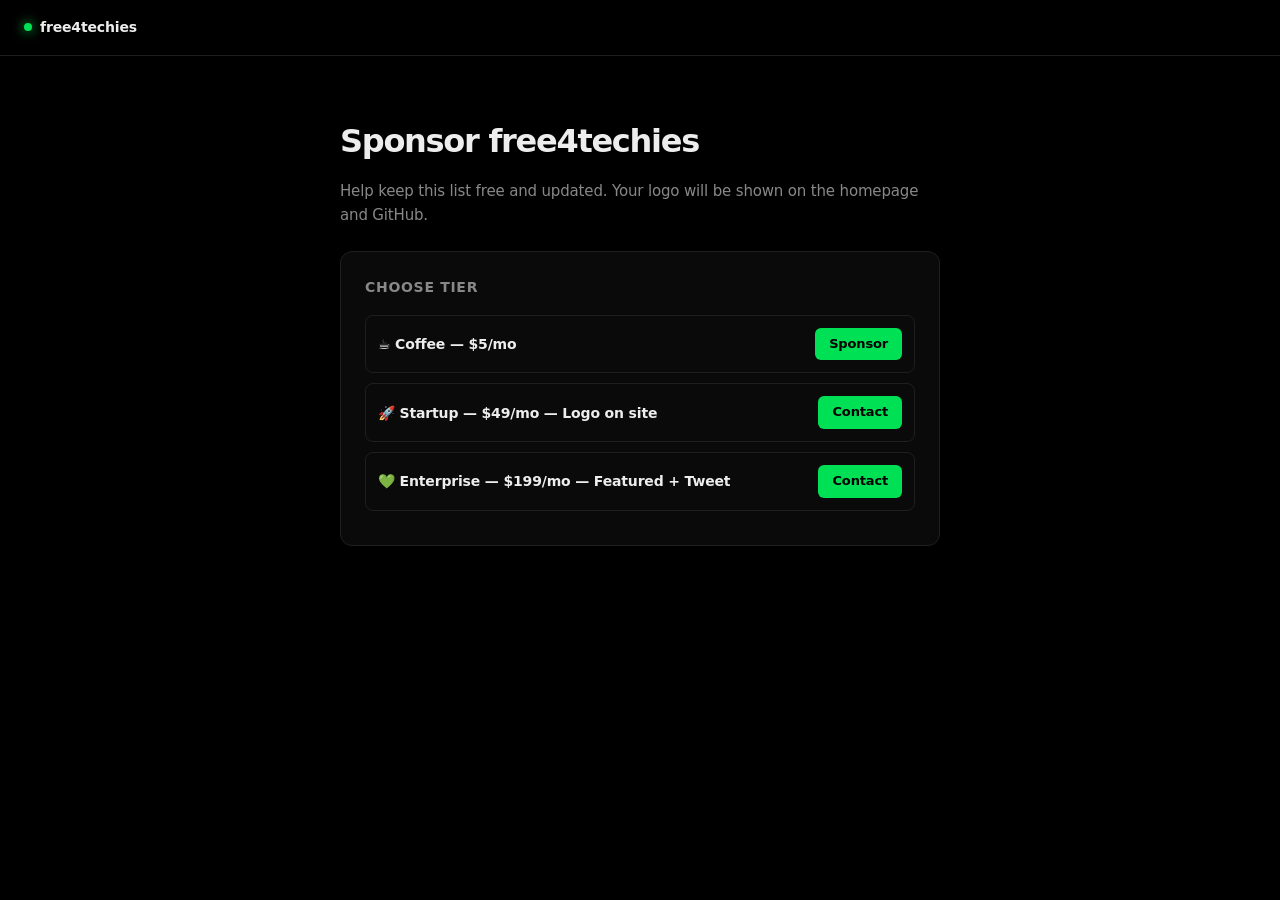
==== sponsor/index.html @ c585a508 "Made a huge change Added modular code. Restyled the site. Added search features, Added SVG icons. Pa" ====
<!DOCTYPE html>
<html lang="en">

<head>
    <meta charset="utf-8">
    <link rel="stylesheet" href="../css/main.css">
    <meta name="viewport" content="width=device-width, initial-scale=1.0">
    <title>Sponsor — free4techies</title>
</head>

<body>
    <header><a href="/" class="logo"><span class="logo-dot"></span> free4techies</a></header>
    <div class="sponsor-page">
        <h1>Sponsor free4techies</h1>
        <p>Help keep this list free and updated. Your logo will be shown on the homepage and GitHub.</p>
        <div class="sponsor-card">
            <h2>Choose tier</h2>
            <div class="tier"><b>☕ Coffee — $5/mo</b><a href="https://github.com/sponsors/YOU">Sponsor</a></div>
            <div class="tier"><b>🚀 Startup — $49/mo — Logo on site</b><a href="mailto:you@mail.com">Contact</a></div>
            <div class="tier"><b>💚 Enterprise — $199/mo — Featured + Tweet</b><a href="mailto:you@mail.com">Contact</a>
            </div>
        </div>
    </div>
</body>

</html>
---- css/main.css ----
* {
  margin: 0;
  padding: 0;
  box-sizing: border-box;
}

html {
  scroll-behavior: smooth;
}

body {
  font-family: "Inter", system-ui, sans-serif;
  background: #000000;
  color: #ededed;
  -webkit-font-smoothing: antialiased;
  letter-spacing: -0.01em;
  line-height: 1.6;
}

a {
  text-decoration: none;
  color: inherit;
}

header {
  height: 56px;
  display: flex;
  justify-content: space-between;
  align-items: center;
  padding: 0 24px;
  border-bottom: 1px solid #1f1f1f;
  position: sticky;
  top: 0;
  z-index: 20;
  background: rgba(0, 0, 0, 0.8);
  backdrop-filter: blur(16px);
}
header .header-left {
  display: flex;
  align-items: center;
  gap: 28px;
}
header .logo {
  font-weight: 700;
  font-size: 14px;
  display: flex;
  align-items: center;
  gap: 8px;
}
header .logo .logo-dot {
  width: 8px;
  height: 8px;
  background: #00E054;
  border-radius: 50%;
  box-shadow: 0 0 12px #00E054;
}
header .search-wrap {
  position: relative;
  display: flex;
  align-items: center;
}
header .search-wrap input {
  width: 280px;
  height: 32px;
  background: #0a0a0a;
  border: 1px solid #1f1f1f;
  border-radius: 6px;
  padding: 0 32px 0 12px;
  color: #ededed;
  font-size: 13px;
  outline: none;
}
header .search-wrap input:focus {
  border-color: #2a2a2a;
  background: #111111;
}
header .search-wrap input::-moz-placeholder {
  color: #666;
}
header .search-wrap input::placeholder {
  color: #666;
}
header .search-wrap .search-kbd {
  position: absolute;
  right: 8px;
  font-family: "Geist Mono", ui-monospace, monospace;
  font-size: 10px;
  color: #666;
  border: 1px solid #1f1f1f;
  border-radius: 4px;
  padding: 2px 5px;
  background: #111111;
  display: flex;
  justify-items: center;
  justify-content: center;
}
@media (max-width: 550px) {
  header .search-wrap {
    display: none;
  }
}
header .header-right {
  display: flex;
  gap: 16px;
  align-items: center;
}
header .nav-link {
  font-size: 13px;
  color: #888;
  font-weight: 500;
}
header .nav-link:hover {
  color: #ededed;
}
header .nav-link--primary {
  background: #ededed;
  color: #000;
  padding: 6px 12px;
  border-radius: 6px;
  font-weight: 600;
}
header .nav-link--primary:hover {
  background: #fff;
}
@media (max-width: 900px) {
  header {
    padding: 0 16px;
  }
  header .search-wrap input {
    width: 160px;
  }
}

#table-of-content {
  width: 220px;
  min-width: 220px;
  padding: 24px 16px 24px 24px;
  position: sticky;
  top: 56px;
  height: calc(100vh - 56px);
  overflow-y: auto;
  border-right: 1px solid #1f1f1f;
}
#table-of-content .toc-head {
  display: flex;
  justify-content: space-between;
  margin-bottom: 16px;
}
#table-of-content .toc-head h2 {
  font-size: 11px;
  text-transform: uppercase;
  letter-spacing: 0.08em;
  color: #888;
  font-weight: 600;
}
#table-of-content .toc-head #toc-count {
  font-family: "Geist Mono", ui-monospace, monospace;
  font-size: 11px;
  color: #666;
}
#table-of-content ol {
  list-style: none;
}
#table-of-content li {
  margin-bottom: 2px;
}
#table-of-content a {
  display: flex;
  justify-content: space-between;
  padding: 6px 8px;
  border-radius: 6px;
  color: #888;
  font-size: 13px;
}
#table-of-content a:hover {
  background: #0a0a0a;
  color: #ededed;
}
#table-of-content a.active {
  background: #111111;
  color: #ededed;
  border: 1px solid #1f1f1f;
}
#table-of-content a .toc-num {
  font-family: "Geist Mono", ui-monospace, monospace;
  font-size: 11px;
  color: #666;
}
@media (max-width: 900px) {
  #table-of-content {
    display: none;
  }
}

#main-content {
  flex: 1;
  padding: 32px 40px;
  min-width: 0;
}
#main-content .hero {
  margin-bottom: 32px;
  padding-bottom: 24px;
  border-bottom: 1px solid #1f1f1f;
}
#main-content .hero h1 {
  font-size: 28px;
  font-weight: 700;
  letter-spacing: -0.03em;
  line-height: 1.1;
  margin-bottom: 8px;
}
#main-content .hero p {
  font-size: 14px;
  color: #888;
}
#main-content h3 {
  font-size: 13px;
  font-weight: 600;
  text-transform: uppercase;
  color: #888;
  margin: 40px 0 12px;
  display: flex;
  align-items: center;
  gap: 10px;
}
#main-content h3::before {
  content: "";
  width: 16px;
  height: 1px;
  background: #2a2a2a;
}
#main-content h3 .copy-btn {
  margin-left: 8px;
  opacity: 0;
  transition: 0.15s;
  border: 1px solid #1f1f1f;
  background: #111111;
  border-radius: 5px;
  padding: 2px 6px;
  font-size: 11px;
  font-family: "Geist Mono", ui-monospace, monospace;
  color: #888;
  cursor: pointer;
}
#main-content h3:hover .copy-btn {
  opacity: 1;
}
#main-content ul {
  list-style: none;
  border: 1px solid #1f1f1f;
  border-radius: 8px;
  overflow: hidden;
  background: #0a0a0a;
}
#main-content li {
  display: flex;
  justify-content: space-between;
  gap: 12px;
  padding: 12px 16px;
  font-size: 13.5px;
  border-bottom: 1px solid #1f1f1f;
}
#main-content li:last-child {
  border-bottom: none;
}
#main-content li:hover {
  background: #111111;
}
#main-content li a {
  color: #ededed;
  font-weight: 500;
}
#main-content li a:hover {
  color: #00E054;
  text-decoration: underline;
  text-underline-offset: 3px;
}
#main-content li .desc {
  color: #888;
}
#main-content li .ext {
  color: #666;
  font-size: 12px;
}
@media (max-width: 900px) {
  #main-content {
    padding: 20px 16px;
  }
  #main-content .hero h1 {
    font-size: 22px;
  }
}

.ads-card {
  max-width: 1200px;
  margin: 16px auto;
  padding: 12px;
  border: 1px dashed #1f1f1f;
  border-radius: 8px;
  background: #0a0a0a;
  text-align: center;
  color: #666;
  font-size: 12px;
  font-family: "Geist Mono", ui-monospace, monospace;
}
.ads-card span {
  border: 1px solid #1f1f1f;
  padding: 1px 6px;
  border-radius: 4px;
  margin-right: 8px;
  font-size: 10px;
}

.sponsor-page {
  max-width: 640px;
  margin: 60px auto;
  padding: 0 20px;
}
.sponsor-page h1 {
  font-size: 32px;
  letter-spacing: -0.04em;
  margin-bottom: 12px;
}
.sponsor-page p {
  color: #888;
  font-size: 15px;
  margin-bottom: 24px;
  line-height: 1.6;
}
.sponsor-page .sponsor-card {
  background: #0a0a0a;
  border: 1px solid #1f1f1f;
  border-radius: 12px;
  padding: 24px;
  margin-top: 24px;
}
.sponsor-page .sponsor-card h2 {
  font-size: 14px;
  margin-bottom: 16px;
  text-transform: uppercase;
  letter-spacing: 0.05em;
  color: #888;
}
.sponsor-page .sponsor-card .tier {
  display: flex;
  justify-content: space-between;
  align-items: center;
  padding: 12px;
  border: 1px solid #1f1f1f;
  border-radius: 8px;
  margin-bottom: 10px;
}
.sponsor-page .sponsor-card .tier:hover {
  border-color: #2a2a2a;
  background: #111111;
}
.sponsor-page .sponsor-card .tier b {
  font-size: 14px;
}
.sponsor-page .sponsor-card .tier a {
  background: #00E054;
  color: #000;
  padding: 6px 14px;
  border-radius: 6px;
  font-weight: 600;
  font-size: 13px;
}
.sponsor-page .sponsor-card .tier a:hover {
  background: #00c94b;
}

main {
  display: flex;
}/*# sourceMappingURL=main.css.map */
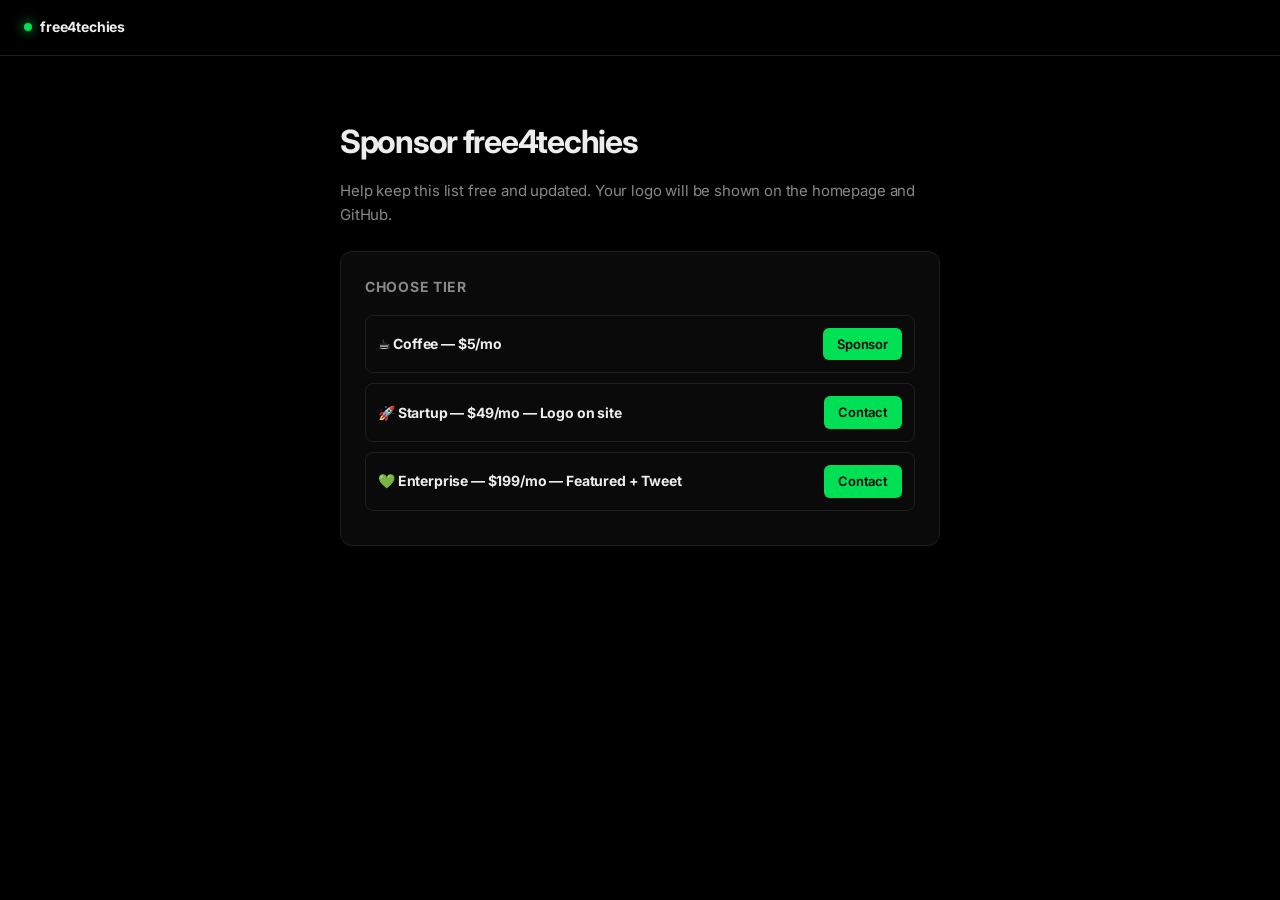
==== commit 374c6073: "Added SEO tags for sponsor me page" ====
--- a/sponsor/index.html
+++ b/sponsor/index.html
@@ -6,6 +6,18 @@
     <link rel="stylesheet" href="../css/main.css">
     <meta name="viewport" content="width=device-width, initial-scale=1.0">
     <title>Sponsor — free4techies</title>
+    <meta name="description" content="Catalog for all free coding resources among all fields." />
+    <link rel="preconnect" href="https://fonts.googleapis.com">
+    <link
+        href="https://fonts.googleapis.com/css2?family=Inter:wght@400;500;600;700&family=Geist+Mono:wght@400;500&display=swap"
+        rel="stylesheet">
+    <link rel="stylesheet" href="css/main.css">
+    <meta property='og:title' content="free4techies" />
+    <meta name="twitter:card" content="summary_large_card" />
+    <meta name="twitter:title" content="free4techies" />
+    <meta name="twitter:description" content="Catalog for all free coding resources among all fields.t" />
+    <meta name="keywords"
+        content="Free, Free4Devs, Free4Techies, Free Tools, Free AI, Free Hosting, Free Database, coding, essential coding tools, must have tools, coding tools">
 </head>
 
 <body>
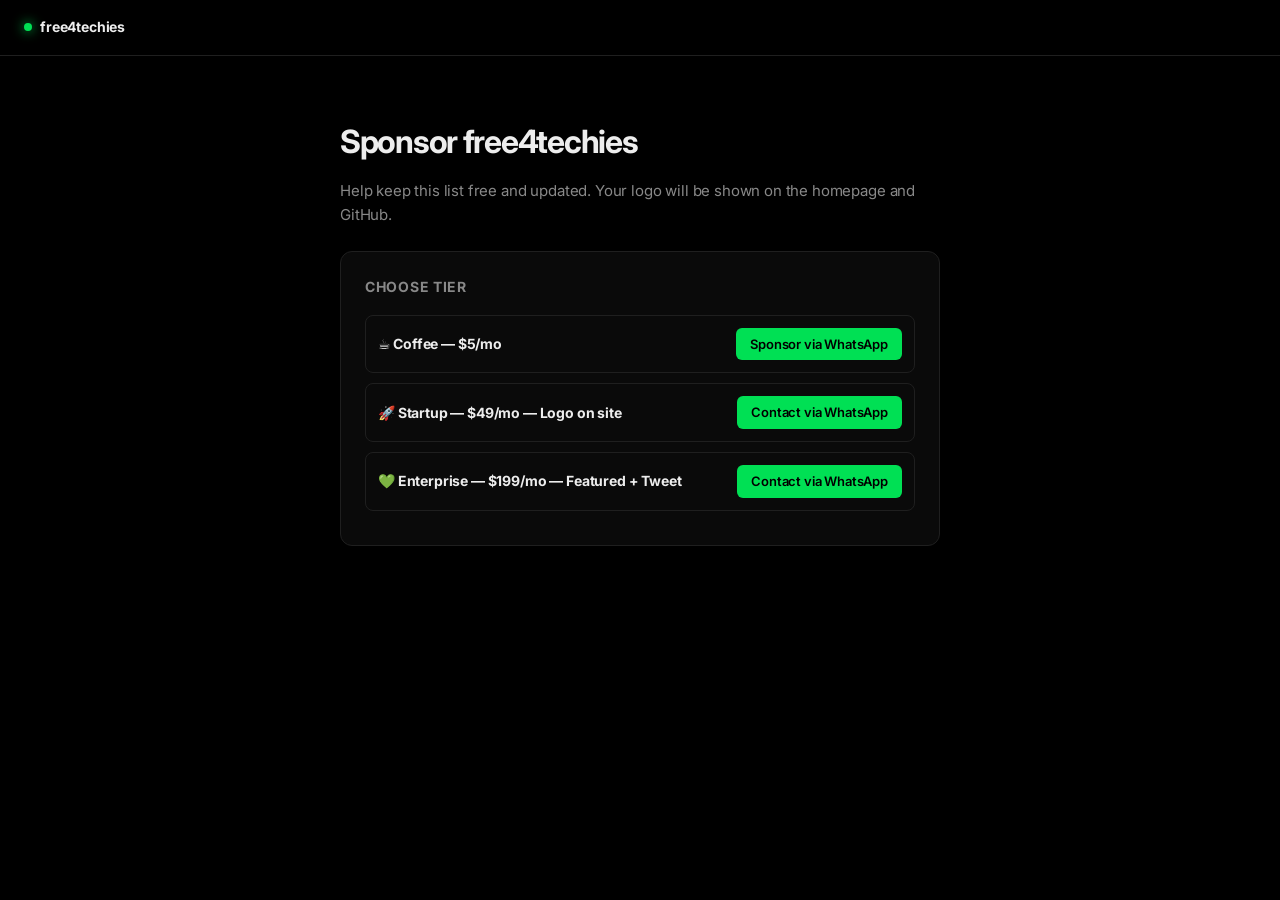
==== commit 91ea5c14: "Update sponsor page with WhatsApp contact links for all tiers" ====
--- a/sponsor/index.html
+++ b/sponsor/index.html
@@ -15,7 +15,7 @@
     <meta property='og:title' content="free4techies" />
     <meta name="twitter:card" content="summary_large_card" />
     <meta name="twitter:title" content="free4techies" />
-    <meta name="twitter:description" content="Catalog for all free coding resources among all fields.t" />
+    <meta name="twitter:description" content="Catalog for all free coding resources among all fields." />
     <meta name="keywords"
         content="Free, Free4Devs, Free4Techies, Free Tools, Free AI, Free Hosting, Free Database, coding, essential coding tools, must have tools, coding tools">
 </head>
@@ -27,12 +27,11 @@
         <p>Help keep this list free and updated. Your logo will be shown on the homepage and GitHub.</p>
         <div class="sponsor-card">
             <h2>Choose tier</h2>
-            <div class="tier"><b>☕ Coffee — $5/mo</b><a href="https://github.com/sponsors/YOU">Sponsor</a></div>
-            <div class="tier"><b>🚀 Startup — $49/mo — Logo on site</b><a href="mailto:you@mail.com">Contact</a></div>
-            <div class="tier"><b>💚 Enterprise — $199/mo — Featured + Tweet</b><a href="mailto:you@mail.com">Contact</a>
-            </div>
+            <div class="tier"><b>☕ Coffee — $5/mo</b><a href="https://wa.me/263778833124?text=Hi%20I%20want%20to%20sponsor%20free4techies%20at%20the%20Coffee%20tier">Sponsor via WhatsApp</a></div>
+            <div class="tier"><b>🚀 Startup — $49/mo — Logo on site</b><a href="https://wa.me/263778833124?text=Hi%20I%20want%20to%20sponsor%20free4techies%20at%20the%20Startup%20tier%20with%20logo">Contact via WhatsApp</a></div>
+            <div class="tier"><b>💚 Enterprise — $199/mo — Featured + Tweet</b><a href="https://wa.me/263778833124?text=Hi%20I%20want%20to%20sponsor%20free4techies%20at%20the%20Enterprise%20tier">Contact via WhatsApp</a></div>
         </div>
     </div>
 </body>
 
-</html>+</html>
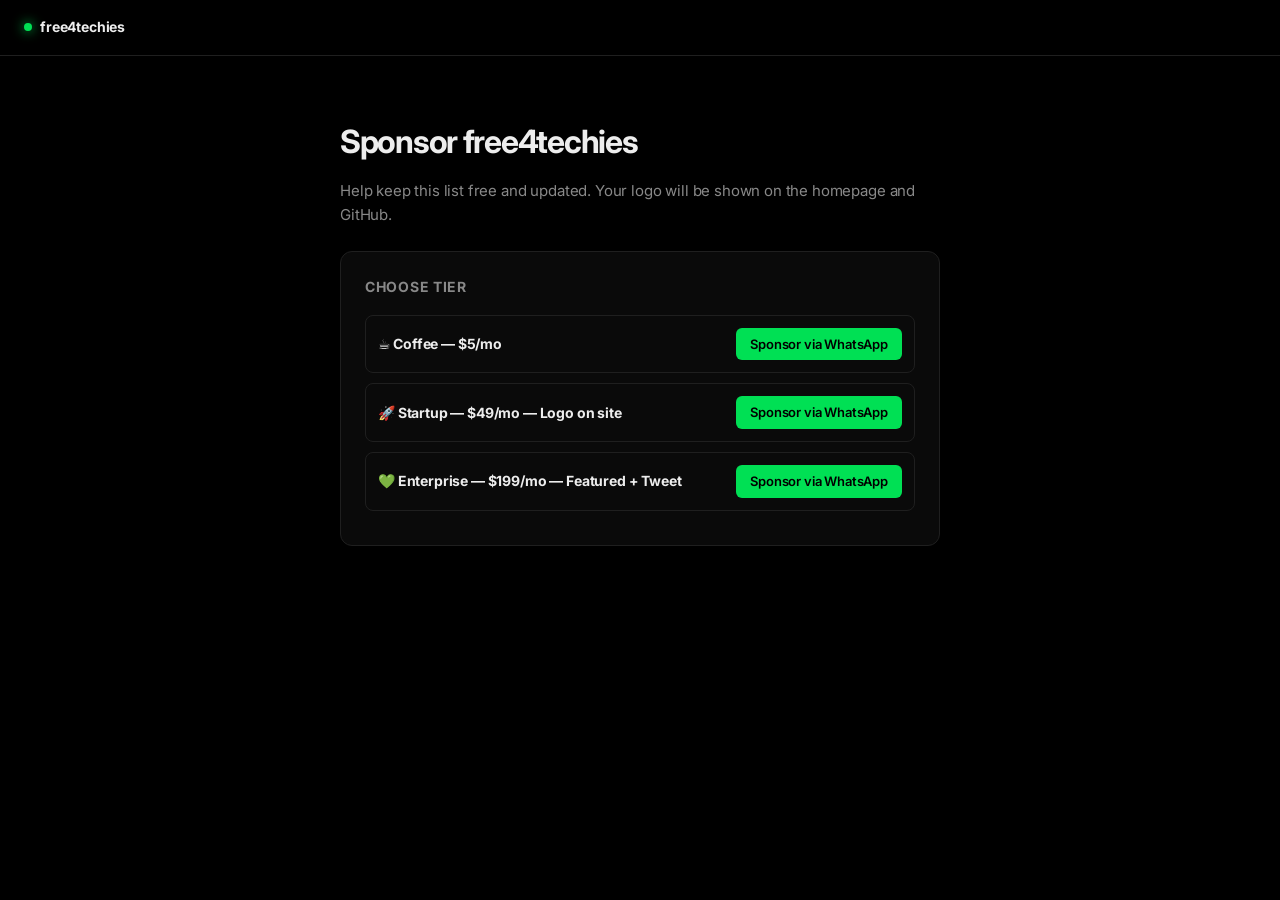
==== commit 4480af5a: "Improve sponsor page SEO metadata and social preview image" ====
--- a/sponsor/index.html
+++ b/sponsor/index.html
@@ -3,21 +3,24 @@
 
 <head>
     <meta charset="utf-8">
+    <meta name="viewport" content="width=device-width, initial-scale=1.0">
+    <title>Sponsor free4techies by Prince Sibanda</title>
+    <meta name="description" content="Support free4techies by Prince Sibanda and help keep a curated list of free developer tools, AI resources, hosting, and learning resources online." />
+    <meta name="keywords" content="sponsor free4techies, Prince Sibanda, free developer tools, free AI tools, coding resources, support open source" />
+    <meta name="robots" content="index, follow" />
+    <meta name="author" content="Prince Sibanda" />
+    <meta property="og:type" content="website" />
+    <meta property="og:title" content="Sponsor free4techies by Prince Sibanda" />
+    <meta property="og:description" content="Support free4techies and help keep curated free developer tools and resources accessible." />
+    <meta property="og:image" content="https://files.catbox.moe/ev289p.png" />
+    <meta name="twitter:card" content="summary_large_image" />
+    <meta name="twitter:title" content="Sponsor free4techies by Prince Sibanda" />
+    <meta name="twitter:description" content="Support free4techies and help keep curated free developer tools and resources accessible." />
+    <meta name="twitter:image" content="https://files.catbox.moe/ev289p.png" />
     <link rel="stylesheet" href="../css/main.css">
-    <meta name="viewport" content="width=device-width, initial-scale=1.0">
-    <title>Sponsor — free4techies</title>
-    <meta name="description" content="Catalog for all free coding resources among all fields." />
     <link rel="preconnect" href="https://fonts.googleapis.com">
-    <link
-        href="https://fonts.googleapis.com/css2?family=Inter:wght@400;500;600;700&family=Geist+Mono:wght@400;500&display=swap"
-        rel="stylesheet">
+    <link href="https://fonts.googleapis.com/css2?family=Inter:wght@400;500;600;700&family=Geist+Mono:wght@400;500&display=swap" rel="stylesheet">
     <link rel="stylesheet" href="css/main.css">
-    <meta property='og:title' content="free4techies" />
-    <meta name="twitter:card" content="summary_large_card" />
-    <meta name="twitter:title" content="free4techies" />
-    <meta name="twitter:description" content="Catalog for all free coding resources among all fields." />
-    <meta name="keywords"
-        content="Free, Free4Devs, Free4Techies, Free Tools, Free AI, Free Hosting, Free Database, coding, essential coding tools, must have tools, coding tools">
 </head>
 
 <body>
@@ -28,8 +31,8 @@
         <div class="sponsor-card">
             <h2>Choose tier</h2>
             <div class="tier"><b>☕ Coffee — $5/mo</b><a href="https://wa.me/263778833124?text=Hi%20I%20want%20to%20sponsor%20free4techies%20at%20the%20Coffee%20tier">Sponsor via WhatsApp</a></div>
-            <div class="tier"><b>🚀 Startup — $49/mo — Logo on site</b><a href="https://wa.me/263778833124?text=Hi%20I%20want%20to%20sponsor%20free4techies%20at%20the%20Startup%20tier%20with%20logo">Contact via WhatsApp</a></div>
-            <div class="tier"><b>💚 Enterprise — $199/mo — Featured + Tweet</b><a href="https://wa.me/263778833124?text=Hi%20I%20want%20to%20sponsor%20free4techies%20at%20the%20Enterprise%20tier">Contact via WhatsApp</a></div>
+            <div class="tier"><b>🚀 Startup — $49/mo — Logo on site</b><a href="https://wa.me/263778833124?text=Hi%20I%20want%20to%20sponsor%20free4techies%20at%20the%20Startup%20tier%20with%20logo%20placement">Sponsor via WhatsApp</a></div>
+            <div class="tier"><b>💚 Enterprise — $199/mo — Featured + Tweet</b><a href="https://wa.me/263778833124?text=Hi%20I%20want%20to%20sponsor%20free4techies%20at%20the%20Enterprise%20tier%20with%20featured%20placement">Sponsor via WhatsApp</a></div>
         </div>
     </div>
 </body>
